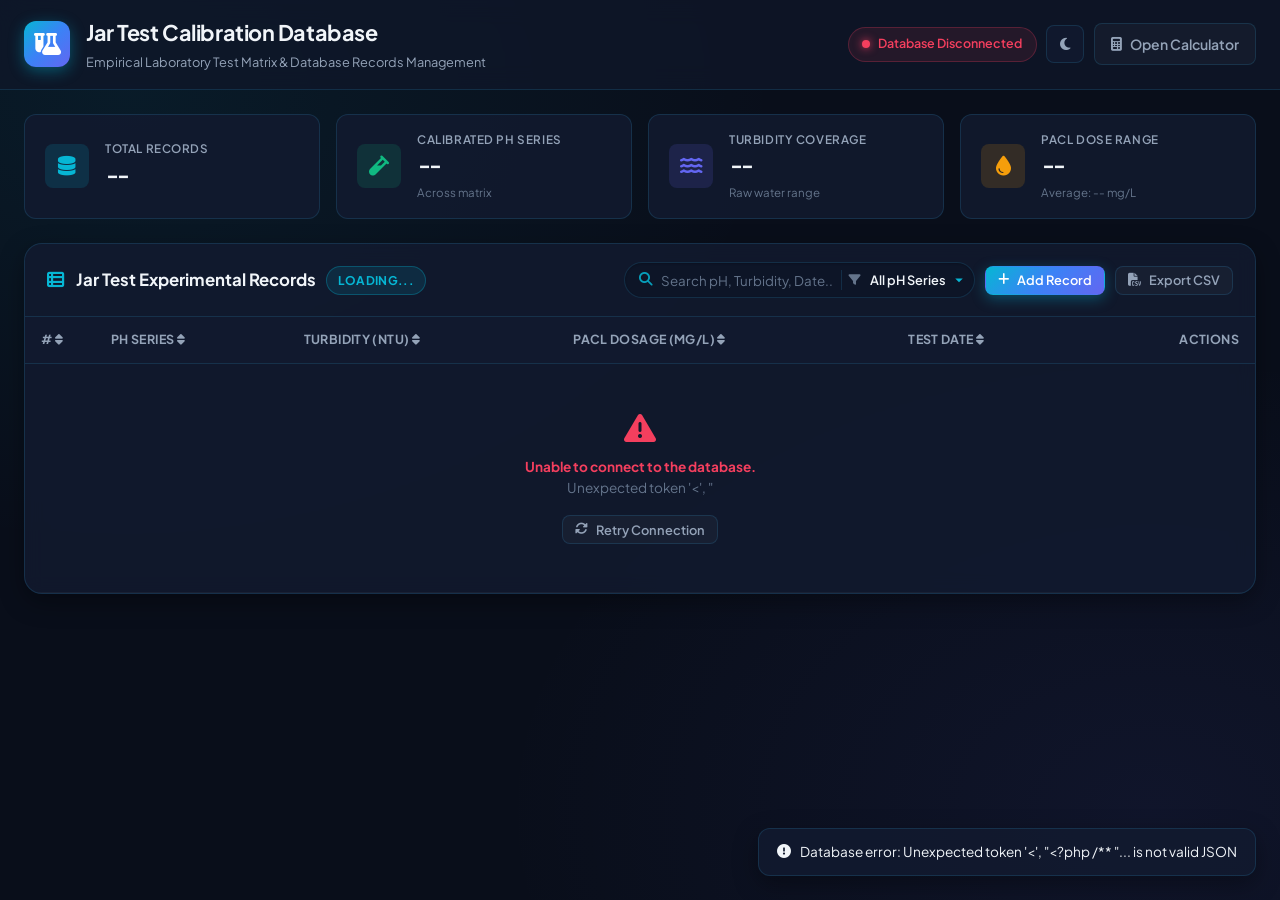
==== records.html @ 19542330 "first commit" ====
<!DOCTYPE html>
<html lang="en">

<head>
  <meta charset="UTF-8">
  <meta name="viewport" content="width=device-width, initial-scale=1.0">
  <title>Jar Test Records & Calibration Matrix | PACL Coagulant Database</title>
  <meta name="description"
    content="Manage, calibrate, add, update, and inspect Jar Test reference calibration records in the PACL coagulant database.">
  <link rel="preconnect" href="https://fonts.googleapis.com">
  <link rel="preconnect" href="https://fonts.gstatic.com" crossorigin>
  <link
    href="https://fonts.googleapis.com/css2?family=Plus+Jakarta+Sans:wght@300;400;500;600;700;800&family=JetBrains+Mono:wght@400;500;600&display=swap"
    rel="stylesheet">
  <link rel="stylesheet" href="https://cdnjs.cloudflare.com/ajax/libs/font-awesome/6.4.0/css/all.min.css">
  <link rel="stylesheet" href="style.css">
</head>

<body class="dark-theme">
  <div class="app-wrapper">
    <!-- Header -->
    <header class="app-header">
      <div class="header-container">
        <div class="brand">
          <div class="brand-icon">
            <i class="fa-solid fa-flask-vial"></i>
          </div>
          <div class="brand-text">
            <h1>Jar Test Calibration Database</h1>
            <p class="subtitle">Empirical Laboratory Test Matrix & Database Records Management</p>
          </div>
        </div>

        <div class="header-actions">
          <div id="dbStatusPill" class="db-status-pill" title="Database Connection Status">
            <span class="status-dot online"></span>
            <span id="dbStatusText">Connected to Database</span>
          </div>

          <button id="themeToggleBtn" class="btn btn-icon" title="Toggle Theme" aria-label="Toggle Theme">
            <i class="fa-solid fa-moon"></i>
          </button>

          <a href="index.html" class="btn btn-outline" title="Back to PACL Calculator">
            <i class="fa-solid fa-calculator"></i> <span>Open Calculator</span>
          </a>
        </div>
      </div>
    </header>

    <!-- Main Content Container -->
    <main class="main-container">

      <!-- Summary Stats Cards -->
      <section class="stats-overview-grid" id="statsGrid">
        <div class="stat-card">
          <div class="stat-icon cyan">
            <i class="fa-solid fa-database"></i>
          </div>
          <div class="stat-details">
            <span class="stat-label">Total Records</span>
            <span class="stat-value" id="statTotalRecords">--</span>
            <!-- <span class="stat-sub">Live MariaDB points</span> -->
          </div>
        </div>

        <div class="stat-card">
          <div class="stat-icon emerald">
            <i class="fa-solid fa-vial"></i>
          </div>
          <div class="stat-details">
            <span class="stat-label">Calibrated pH Series</span>
            <span class="stat-value" id="statPhSeries">--</span>
            <span class="stat-sub" id="statPhRange">Across matrix</span>
          </div>
        </div>

        <div class="stat-card">
          <div class="stat-icon indigo">
            <i class="fa-solid fa-water"></i>
          </div>
          <div class="stat-details">
            <span class="stat-label">Turbidity Coverage</span>
            <span class="stat-value" id="statTurbRange">--</span>
            <span class="stat-sub">Raw water range</span>
          </div>
        </div>

        <div class="stat-card">
          <div class="stat-icon amber">
            <i class="fa-solid fa-droplet"></i>
          </div>
          <div class="stat-details">
            <span class="stat-label">PACL Dose Range</span>
            <span class="stat-value" id="statPaclRange">--</span>
            <span class="stat-sub" id="statAvgPacl">Average: -- mg/L</span>
          </div>
        </div>
      </section>

      <!-- Jar Test Historical Database & Manager Section -->
      <section class="card table-card">
        <div class="card-header">
          <div class="card-title">
            <i class="fa-solid fa-table-list"></i>
            <h2>Jar Test Experimental Records</h2>
            <span class="badge badge-primary" id="tableCountBadge">Loading...</span>
          </div>
          <div class="table-actions">
            <!-- Combined Search & pH Series Filter Bar -->
            <div class="combined-search-bar" id="combinedSearchBar">
              <div class="search-field">
                <i class="fa-solid fa-magnifying-glass search-icon"></i>
                <input type="text" id="tableSearch" placeholder="Search pH, Turbidity, Date..." autocomplete="off">
                <button type="button" id="clearSearchBtn" class="clear-search-btn hidden" title="Clear search">
                  <i class="fa-solid fa-xmark"></i>
                </button>
              </div>
              <div class="search-divider"></div>
              <div class="filter-field">
                <i class="fa-solid fa-filter filter-icon"></i>
                <select id="seriesFilter" class="filter-dropdown" title="Filter by pH Series">
                  <option value="all">All pH Series</option>
                </select>
              </div>
            </div>

            <!-- Action Buttons -->
            <button id="addNewRecordBtn" class="btn btn-sm btn-primary">
              <i class="fa-solid fa-plus"></i> Add Record
            </button>
            <!-- <button id="restoreBenchmarkBtn" class="btn btn-sm btn-outline"
              title="Restore Original 90 Jar Test Lab Records">
              <i class="fa-solid fa-rotate-left"></i> Restore Benchmark
            </button> -->
            <!-- <button id="refreshBtn" class="btn btn-sm btn-outline" title="Refresh records from Database">
              <i class="fa-solid fa-arrows-rotate"></i>
            </button> -->
            <button id="exportCsvBtn" class="btn btn-sm btn-outline" title="Export database to CSV">
              <i class="fa-solid fa-file-csv"></i> Export CSV
            </button>
          </div>
        </div>

        <div class="card-body p-0">
          <div class="table-responsive">
            <table class="data-table" id="jarTestTable">
              <thead>
                <tr>
                  <th data-sort="id" style="width: 70px;"># <i class="fa-solid fa-sort"></i></th>
                  <th data-sort="ph">pH Series <i class="fa-solid fa-sort"></i></th>
                  <th data-sort="turbidity">Turbidity (NTU) <i class="fa-solid fa-sort"></i></th>
                  <th data-sort="pacl">PACL Dosage (mg/L) <i class="fa-solid fa-sort"></i></th>
                  <th data-sort="created_at">Test Date <i class="fa-solid fa-sort"></i></th>
                  <th class="text-right">Actions</th>
                </tr>
              </thead>
              <tbody id="tableBody">
                <tr>
                  <td colspan="6" style="text-align: center; padding: 3rem 1.5rem; color: var(--text-muted);">
                    <span class="btn-spinner"></span> Loading test records from database...
                  </td>
                </tr>
              </tbody>
            </table>
          </div>
        </div>
      </section>

    </main>
  </div>

  <!-- Modal: Add / Edit Jar Test Record -->
  <div class="modal-overlay hidden" id="recordModal">
    <div class="modal-dialog">
      <div class="modal-header">
        <div class="modal-title">
          <i class="fa-solid fa-vial-circle-check"></i>
          <h3 id="modalTitle">Add Jar Test Calibration Record</h3>
        </div>
        <button class="btn-close" id="closeModalBtn" aria-label="Close modal">&times;</button>
      </div>
      <form id="recordForm">
        <input type="hidden" id="recordId" value="">
        <div class="modal-body">
          <div class="form-group">
            <label for="modalPhInput" class="form-label">Water pH</label>
            <input type="number" id="modalPhInput" class="form-control" step="0.01" min="1" max="14" required
              placeholder="e.g. 6.60">
          </div>
          <div class="form-group">
            <label for="modalTurbidityInput" class="form-label">Turbidity (NTU)</label>
            <input type="number" id="modalTurbidityInput" class="form-control" step="0.01" min="0.01" required
              placeholder="e.g. 15.40">
          </div>
          <div class="form-group">
            <label for="modalPaclInput" class="form-label">PACL Dosage (mg/L or ppm)</label>
            <input type="number" id="modalPaclInput" class="form-control" step="0.01" min="0.01" required
              placeholder="e.g. 0.55">
          </div>
          <!-- <div class="form-group">
            <label for="modalDateInput" class="form-label">Test Date / Reference</label>
            <input type="text" id="modalDateInput" class="form-control"
              placeholder="e.g. 19-Oct, Lab Series, Run #2">
          </div>
          <div class="form-group">
            <label for="modalStatusInput" class="form-label">Record Status</label>
            <select id="modalStatusInput" class="form-control form-select">
              <option value="Verified" selected>Verified</option>
              <option value="Calibrated">Calibrated</option>
              <option value="Preliminary">Preliminary</option>
              <option value="Under Review">Under Review</option>
            </select>
          </div> -->
        </div>
        <div class="modal-footer">
          <button type="button" class="btn btn-outline" id="cancelModalBtn">Cancel</button>
          <button type="submit" class="btn btn-primary" id="saveRecordBtn">
            <i class="fa-solid fa-floppy-disk"></i> <span id="saveBtnText">Save Record</span>
          </button>
        </div>
      </form>
    </div>
  </div>

  <!-- Modal: Delete Confirmation -->
  <div class="modal-overlay hidden" id="deleteModal">
    <div class="modal-dialog" style="max-width: 400px;">
      <div class="modal-header">
        <div class="modal-title" style="color: var(--accent-rose);">
          <i class="fa-solid fa-triangle-exclamation"></i>
          <h3>Confirm Record Deletion</h3>
        </div>
        <button class="btn-close" id="closeDeleteModalBtn">&times;</button>
      </div>
      <div class="modal-body">
        <p style="color: var(--text-secondary); margin-bottom: 0.75rem;">Are you sure you want to permanently delete
          this jar test record from the database?</p>
        <div id="deleteRecordDetails"
          style="background: var(--bg-input); padding: 0.85rem 1rem; border-radius: var(--radius-sm); border: 1px solid var(--border-color); font-family: var(--font-mono); font-size: 0.85rem;">
          <!-- Populated dynamically -->
        </div>
      </div>
      <div class="modal-footer">
        <button type="button" class="btn btn-outline" id="cancelDeleteBtn">Cancel</button>
        <button type="button" class="btn btn-outline btn-danger-soft" id="confirmDeleteBtn"
          style="background: rgba(244, 63, 94, 0.15); border-color: rgba(244, 63, 94, 0.4); color: var(--accent-rose);">
          <i class="fa-solid fa-trash-can"></i> Delete Permanently
        </button>
      </div>
    </div>
  </div>

  <!-- Notification Toast Container -->
  <div id="toastContainer" class="toast-container"></div>

  <!-- Scripts: Database-driven (No hardcoded data.js) -->
  <script src="records.js"></script>
</body>

</html>
---- style.css ----
/* ==========================================================================
   PACL Coagulant Calculator - Professional Engineering Styling
   ========================================================================== */

:root {
  /* Color Palette - Dark Theme (Default) */
  --bg-main: #090e1a;
  --bg-card: rgba(18, 26, 47, 0.85);
  --bg-card-hover: rgba(24, 34, 60, 0.95);
  --bg-glass: rgba(15, 23, 42, 0.75);
  --bg-input: #0d1527;
  --border-color: rgba(56, 189, 248, 0.15);
  --border-color-focus: rgba(56, 189, 248, 0.5);
  
  --text-primary: #f1f5f9;
  --text-secondary: #94a3b8;
  --text-muted: #64748b;
  
  --accent-cyan: #06b6d4;
  --accent-cyan-glow: rgba(6, 182, 212, 0.35);
  --accent-emerald: #10b981;
  --accent-indigo: #6366f1;
  --accent-amber: #f59e0b;
  --accent-rose: #f43f5e;
  
  --primary-gradient: linear-gradient(135deg, #06b6d4 0%, #3b82f6 50%, #6366f1 100%);
  --hero-glow-gradient: radial-gradient(circle at 50% 50%, rgba(6, 182, 212, 0.18) 0%, rgba(15, 23, 42, 0) 70%);
  --badge-bg: rgba(6, 182, 212, 0.12);
  --badge-border: rgba(6, 182, 212, 0.3);
  
  --font-sans: 'Plus Jakarta Sans', -apple-system, BlinkMacSystemFont, sans-serif;
  --font-mono: 'JetBrains Mono', monospace;
  
  --radius-sm: 8px;
  --radius-md: 12px;
  --radius-lg: 18px;
  --radius-full: 9999px;
  
  --shadow-sm: 0 2px 8px rgba(0, 0, 0, 0.25);
  --shadow-md: 0 8px 24px rgba(0, 0, 0, 0.35);
  --shadow-lg: 0 16px 40px rgba(0, 0, 0, 0.5);
  --shadow-glow: 0 0 25px rgba(6, 182, 212, 0.25);

  --transition-fast: 0.15s ease;
  --transition-normal: 0.25s ease;
}

/* Light Theme Variables */
body.light-theme {
  --bg-main: #f0f4f8;
  --bg-card: rgba(255, 255, 255, 0.92);
  --bg-card-hover: #ffffff;
  --bg-glass: rgba(255, 255, 255, 0.85);
  --bg-input: #f8fafc;
  --border-color: rgba(148, 163, 184, 0.25);
  --border-color-focus: rgba(6, 182, 212, 0.7);
  
  --text-primary: #0f172a;
  --text-secondary: #475569;
  --text-muted: #94a3b8;
  
  --accent-cyan: #0284c7;
  --accent-cyan-glow: rgba(2, 132, 199, 0.2);
  --accent-emerald: #059669;
  
  --hero-glow-gradient: radial-gradient(circle at 50% 50%, rgba(2, 132, 199, 0.1) 0%, rgba(255, 255, 255, 0) 70%);
  --shadow-sm: 0 2px 8px rgba(0, 0, 0, 0.06);
  --shadow-md: 0 8px 20px rgba(0, 0, 0, 0.08);
  --shadow-lg: 0 16px 36px rgba(0, 0, 0, 0.12);
  --shadow-glow: 0 0 20px rgba(2, 132, 199, 0.15);
}

/* Reset & Base */
* {
  box-sizing: border-box;
  margin: 0;
  padding: 0;
}

body {
  font-family: var(--font-sans);
  background-color: var(--bg-main);
  color: var(--text-primary);
  min-height: 100vh;
  line-height: 1.6;
  background-image: 
    radial-gradient(at 10% 10%, rgba(6, 182, 212, 0.08) 0px, transparent 40%),
    radial-gradient(at 90% 90%, rgba(99, 102, 241, 0.08) 0px, transparent 40%);
  background-attachment: fixed;
  transition: background-color var(--transition-normal), color var(--transition-normal);
}

.app-wrapper {
  display: flex;
  flex-direction: column;
  min-height: 100vh;
}

/* Header */
.app-header {
  background: var(--bg-glass);
  backdrop-filter: blur(12px);
  -webkit-backdrop-filter: blur(12px);
  border-bottom: 1px solid var(--border-color);
  position: sticky;
  top: 0;
  z-index: 100;
}

.header-container {
  max-width: 1380px;
  margin: 0 auto;
  padding: 1rem 1.5rem;
  display: flex;
  align-items: center;
  justify-content: space-between;
  gap: 1rem;
}

.brand {
  display: flex;
  align-items: center;
  gap: 1rem;
}

.brand-icon {
  width: 46px;
  height: 46px;
  border-radius: var(--radius-md);
  background: var(--primary-gradient);
  display: flex;
  align-items: center;
  justify-content: center;
  color: white;
  font-size: 1.35rem;
  box-shadow: 0 4px 15px rgba(6, 182, 212, 0.4);
}

.brand-text h1 {
  font-size: 1.35rem;
  font-weight: 700;
  letter-spacing: -0.02em;
  color: var(--text-primary);
  margin-bottom: 0.1rem;
}

.brand-text .subtitle {
  font-size: 0.8rem;
  color: var(--text-secondary);
  font-weight: 400;
}

.header-actions {
  display: flex;
  align-items: center;
  gap: 0.6rem;
}

/* Buttons */
.btn {
  display: inline-flex;
  align-items: center;
  justify-content: center;
  gap: 0.5rem;
  padding: 0.55rem 1rem;
  font-size: 0.875rem;
  font-weight: 600;
  border-radius: var(--radius-sm);
  border: 1px solid transparent;
  cursor: pointer;
  transition: all var(--transition-fast);
  font-family: var(--font-sans);
  text-decoration: none;
}

.btn-primary {
  background: var(--primary-gradient);
  color: #ffffff;
  box-shadow: 0 4px 14px rgba(6, 182, 212, 0.35);
}

.btn-primary:hover {
  transform: translateY(-1px);
  box-shadow: 0 6px 20px rgba(6, 182, 212, 0.5);
}

.btn-outline {
  background: rgba(255, 255, 255, 0.03);
  border-color: var(--border-color);
  color: var(--text-secondary);
}

.btn-outline:hover {
  background: rgba(255, 255, 255, 0.08);
  color: var(--text-primary);
  border-color: var(--border-color-focus);
}

.btn-danger-soft {
  color: var(--accent-rose);
  border-color: rgba(244, 63, 94, 0.25);
}

.btn-danger-soft:hover {
  background: rgba(244, 63, 94, 0.12);
  border-color: var(--accent-rose);
  color: #fff;
}

.btn-icon {
  width: 38px;
  height: 38px;
  padding: 0;
  border-radius: var(--radius-sm);
  background: var(--bg-card);
  border: 1px solid var(--border-color);
  color: var(--text-secondary);
}

.btn-icon:hover {
  color: var(--accent-cyan);
  border-color: var(--accent-cyan);
}

.btn-sm {
  padding: 0.35rem 0.75rem;
  font-size: 0.8rem;
}

/* Main Layout */
.main-container {
  max-width: 1380px;
  width: 100%;
  margin: 0 auto;
  padding: 1.5rem;
  flex: 1;
}

/* Status Banner */
.status-banner {
  display: flex;
  align-items: center;
  justify-content: space-between;
  flex-wrap: wrap;
  gap: 0.75rem;
  background: rgba(6, 182, 212, 0.06);
  border: 1px solid rgba(6, 182, 212, 0.2);
  padding: 0.6rem 1rem;
  border-radius: var(--radius-md);
  margin-bottom: 1.5rem;
  font-size: 0.85rem;
}

.banner-pill {
  display: flex;
  align-items: center;
  gap: 0.5rem;
  color: var(--accent-cyan);
  font-weight: 600;
}

.pulse-dot {
  width: 8px;
  height: 8px;
  border-radius: 50%;
  background: var(--accent-emerald);
  box-shadow: 0 0 8px var(--accent-emerald);
  animation: pulseAnim 2s infinite ease-in-out;
}

@keyframes pulseAnim {
  0%, 100% { transform: scale(1); opacity: 1; }
  50% { transform: scale(1.4); opacity: 0.6; }
}

.dataset-stats {
  color: var(--text-secondary);
  display: flex;
  align-items: center;
  gap: 0.4rem;
  font-family: var(--font-mono);
  font-size: 0.8rem;
}

/* Grid */
.calculator-grid {
  display: grid;
  grid-template-columns: 1fr 1.15fr;
  gap: 1.5rem;
  margin-bottom: 1.5rem;
}

@media (max-width: 992px) {
  .calculator-grid {
    grid-template-columns: 1fr;
  }
}

/* Card Design */
.card {
  background: var(--bg-card);
  backdrop-filter: blur(10px);
  -webkit-backdrop-filter: blur(10px);
  border: 1px solid var(--border-color);
  border-radius: var(--radius-lg);
  box-shadow: var(--shadow-md);
  overflow: hidden;
  transition: transform var(--transition-fast), border-color var(--transition-fast);
}

.card:hover {
  border-color: rgba(56, 189, 248, 0.25);
}

.card-header {
  padding: 1.1rem 1.4rem;
  border-bottom: 1px solid var(--border-color);
  display: flex;
  align-items: center;
  justify-content: space-between;
  gap: 1rem;
}

.card-title {
  display: flex;
  align-items: center;
  gap: 0.65rem;
}

.card-title i {
  color: var(--accent-cyan);
  font-size: 1.1rem;
}

.card-title h2 {
  font-size: 1.05rem;
  font-weight: 700;
  color: var(--text-primary);
}

.card-body {
  padding: 1.4rem;
}

.badge {
  padding: 0.25rem 0.65rem;
  border-radius: var(--radius-full);
  font-size: 0.75rem;
  font-weight: 700;
  letter-spacing: 0.03em;
  text-transform: uppercase;
}

.badge-primary {
  background: var(--badge-bg);
  border: 1px solid var(--badge-border);
  color: var(--accent-cyan);
}

/* Form Controls */
.form-group {
  margin-bottom: 1.35rem;
}

.label-row {
  display: flex;
  justify-content: space-between;
  align-items: center;
  margin-bottom: 0.5rem;
}

.form-label {
  font-size: 0.9rem;
  font-weight: 600;
  color: var(--text-primary);
  display: flex;
  align-items: center;
  gap: 0.4rem;
}

.label-hint {
  font-size: 0.75rem;
  color: var(--text-muted);
}

.turbidity-display-badge {
  background: rgba(16, 185, 129, 0.15);
  border: 1px solid rgba(16, 185, 129, 0.3);
  color: var(--accent-emerald);
  font-family: var(--font-mono);
  padding: 0.2rem 0.6rem;
  border-radius: var(--radius-full);
  font-size: 0.8rem;
  font-weight: 600;
}

/* Chips for pH selection */
.ph-chip-group {
  display: flex;
  flex-wrap: wrap;
  gap: 0.45rem;
  margin-bottom: 0.75rem;
}

.ph-chip {
  background: var(--bg-input);
  border: 1px solid var(--border-color);
  color: var(--text-secondary);
  padding: 0.35rem 0.75rem;
  border-radius: var(--radius-sm);
  font-size: 0.825rem;
  font-weight: 600;
  cursor: pointer;
  transition: all var(--transition-fast);
  display: inline-flex;
  align-items: center;
  gap: 0.35rem;
}

.ph-chip:hover {
  background: rgba(6, 182, 212, 0.12);
  border-color: var(--accent-cyan);
  color: var(--text-primary);
}

.ph-chip.active {
  background: var(--primary-gradient);
  border-color: transparent;
  color: #fff;
  box-shadow: 0 2px 10px rgba(6, 182, 212, 0.4);
}

.ph-chip .chip-count {
  font-size: 0.7rem;
  opacity: 0.8;
  background: rgba(0, 0, 0, 0.2);
  padding: 0.1rem 0.35rem;
  border-radius: var(--radius-full);
}

/* Inputs */
.form-control {
  width: 100%;
  background: var(--bg-input);
  border: 1px solid var(--border-color);
  color: var(--text-primary);
  font-family: var(--font-sans);
  font-size: 0.95rem;
  padding: 0.65rem 0.9rem;
  border-radius: var(--radius-sm);
  outline: none;
  transition: border-color var(--transition-fast), box-shadow var(--transition-fast);
}

.form-control:focus {
  border-color: var(--accent-cyan);
  box-shadow: 0 0 0 3px rgba(6, 182, 212, 0.15);
}

.form-control-lg {
  font-size: 1.25rem;
  font-family: var(--font-mono);
  font-weight: 600;
  padding: 0.65rem 1rem 0.65rem 2.6rem;
}

.form-select {
  appearance: none;
  background-image: url("data:image/svg+xml,%3Csvg xmlns='http://www.w3.org/2000/svg' fill='%2394a3b8' viewBox='0 0 24 24'%3E%3Cpath d='M7 10l5 5 5-5z'/%3E%3C/svg%3E");
  background-repeat: no-repeat;
  background-position: right 0.75rem center;
  background-size: 1.4rem;
  padding-right: 2.2rem;
  cursor: pointer;
}

.input-with-select {
  display: flex;
  gap: 0.5rem;
}

.select-wrapper {
  flex: 1;
}

.custom-ph-input-wrap {
  width: 140px;
}

.hidden {
  display: none !important;
}

.helper-text {
  display: block;
  font-size: 0.75rem;
  color: var(--text-muted);
  margin-top: 0.4rem;
}

/* Number input group with icons */
.number-input-group {
  position: relative;
  display: flex;
  align-items: center;
}

.input-icon-wrapper {
  position: relative;
  width: 100%;
}

.input-icon-wrapper i {
  position: absolute;
  left: 1rem;
  top: 50%;
  transform: translateY(-50%);
  color: var(--text-muted);
  font-size: 1rem;
}

.input-unit {
  position: absolute;
  right: 1rem;
  color: var(--text-secondary);
  font-weight: 600;
  font-size: 0.9rem;
  pointer-events: none;
}

/* Presets */
.preset-pills {
  display: flex;
  align-items: center;
  gap: 0.4rem;
  margin-top: 0.65rem;
  flex-wrap: wrap;
}

.preset-label {
  font-size: 0.75rem;
  color: var(--text-muted);
}

.preset-btn {
  background: rgba(255, 255, 255, 0.04);
  border: 1px solid var(--border-color);
  color: var(--text-secondary);
  border-radius: var(--radius-sm);
  padding: 0.2rem 0.55rem;
  font-size: 0.75rem;
  cursor: pointer;
  transition: all var(--transition-fast);
}

.preset-btn:hover {
  background: rgba(6, 182, 212, 0.15);
  border-color: var(--accent-cyan);
  color: var(--text-primary);
}

/* Range Slider */
.slider-wrapper {
  margin-top: 0.9rem;
}

.slider-labels {
  display: flex;
  justify-content: space-between;
  font-size: 0.7rem;
  color: var(--text-muted);
  margin-bottom: 0.35rem;
  font-family: var(--font-mono);
}

.form-range {
  -webkit-appearance: none;
  appearance: none;
  width: 100%;
  height: 6px;
  background: rgba(255, 255, 255, 0.1);
  border-radius: 3px;
  outline: none;
}

.form-range::-webkit-slider-thumb {
  -webkit-appearance: none;
  appearance: none;
  width: 18px;
  height: 18px;
  border-radius: 50%;
  background: var(--accent-cyan);
  cursor: pointer;
  box-shadow: 0 0 10px var(--accent-cyan);
  transition: transform 0.1s ease;
}

.form-range::-webkit-slider-thumb:hover {
  transform: scale(1.2);
}

/* Accordion Plant Calc */
.accordion-item {
  border: 1px solid var(--border-color);
  border-radius: var(--radius-md);
  background: rgba(255, 255, 255, 0.02);
  overflow: hidden;
  margin-top: 1rem;
}

.accordion-header {
  width: 100%;
  background: transparent;
  border: none;
  padding: 0.8rem 1rem;
  display: flex;
  align-items: center;
  justify-content: space-between;
  color: var(--text-primary);
  font-size: 0.85rem;
  font-weight: 600;
  cursor: pointer;
  text-align: left;
}

.accordion-arrow {
  color: var(--text-muted);
  transition: transform var(--transition-fast);
}

.accordion-item.open .accordion-arrow {
  transform: rotate(180deg);
}

.accordion-body {
  padding: 1rem;
  border-top: 1px solid var(--border-color);
}

.plant-grid {
  display: grid;
  grid-template-columns: 1fr 1fr;
  gap: 0.75rem;
}

.form-label-sm {
  font-size: 0.75rem;
  color: var(--text-secondary);
  display: block;
  margin-bottom: 0.25rem;
}

.form-control-sm {
  padding: 0.4rem 0.6rem;
  font-size: 0.85rem;
}

.plant-result-pills {
  display: flex;
  gap: 0.6rem;
  margin-top: 0.8rem;
  flex-wrap: wrap;
}

.plant-pill {
  flex: 1;
  background: rgba(245, 158, 11, 0.08);
  border: 1px solid rgba(245, 158, 11, 0.25);
  border-radius: var(--radius-sm);
  padding: 0.5rem 0.75rem;
  display: flex;
  flex-direction: column;
}

.plant-pill-lbl {
  font-size: 0.7rem;
  color: var(--text-secondary);
}

.plant-pill-val {
  font-size: 0.95rem;
  color: var(--accent-amber);
  font-family: var(--font-mono);
}

/* ==========================================================================
   Result / Dosage Display Card
   ========================================================================== */

.result-card {
  position: relative;
  background: var(--bg-card);
  border: 1px solid rgba(6, 182, 212, 0.3);
  box-shadow: var(--shadow-glow);
}

.calculation-method-badge {
  background: rgba(16, 185, 129, 0.12);
  border: 1px solid rgba(16, 185, 129, 0.35);
  color: var(--accent-emerald);
  padding: 0.25rem 0.65rem;
  border-radius: var(--radius-full);
  font-size: 0.75rem;
  font-weight: 600;
  display: flex;
  align-items: center;
  gap: 0.35rem;
}

.result-body {
  display: flex;
  flex-direction: column;
  gap: 1.25rem;
}

/* Hero Dosage Box */
.dosage-hero {
  position: relative;
  background: rgba(6, 182, 212, 0.05);
  border: 1px solid rgba(6, 182, 212, 0.25);
  border-radius: var(--radius-lg);
  padding: 1.75rem 1.5rem 1.25rem;
  text-align: center;
  overflow: hidden;
}

.dosage-glow-bg {
  position: absolute;
  top: 0;
  left: 0;
  right: 0;
  bottom: 0;
  background: var(--hero-glow-gradient);
  pointer-events: none;
}

.dosage-header-sub {
  font-size: 0.75rem;
  font-weight: 700;
  letter-spacing: 0.12em;
  color: var(--accent-cyan);
  margin-bottom: 0.25rem;
}

.dosage-value-container {
  display: flex;
  align-items: baseline;
  justify-content: center;
  gap: 0.6rem;
  margin-bottom: 1.2rem;
}

.dosage-number {
  font-family: var(--font-mono);
  font-size: 4rem;
  font-weight: 800;
  color: #ffffff;
  line-height: 1;
  text-shadow: 0 0 30px rgba(6, 182, 212, 0.6);
  letter-spacing: -0.03em;
}

body.light-theme .dosage-number {
  color: #0f172a;
}

.dosage-unit-block {
  display: flex;
  flex-direction: column;
  align-items: flex-start;
  text-align: left;
}

.dosage-unit {
  font-size: 1.4rem;
  font-weight: 800;
  color: var(--accent-cyan);
  line-height: 1;
}

.dosage-unit-alt {
  font-size: 0.75rem;
  color: var(--text-muted);
  font-weight: 500;
}

.dosage-meta-row {
  display: flex;
  align-items: center;
  justify-content: space-around;
  border-top: 1px solid rgba(255, 255, 255, 0.08);
  padding-top: 0.9rem;
  flex-wrap: wrap;
  gap: 0.75rem;
}

.meta-item {
  display: flex;
  flex-direction: column;
  gap: 0.15rem;
}

.meta-lbl {
  font-size: 0.7rem;
  color: var(--text-muted);
  text-transform: uppercase;
  letter-spacing: 0.04em;
}

.meta-val {
  font-size: 0.85rem;
  font-weight: 600;
  color: var(--text-primary);
  font-family: var(--font-mono);
}

.meta-divider {
  width: 1px;
  height: 28px;
  background: var(--border-color);
}

@media (max-width: 576px) {
  .meta-divider {
    display: none;
  }
}

/* Interpolation Box */
.interpolation-details-box {
  background: rgba(255, 255, 255, 0.02);
  border: 1px solid var(--border-color);
  border-radius: var(--radius-md);
  padding: 1rem;
}

.box-title {
  font-size: 0.8rem;
  font-weight: 700;
  color: var(--text-secondary);
  display: flex;
  align-items: center;
  gap: 0.4rem;
  margin-bottom: 0.75rem;
}

.bracket-grid {
  display: grid;
  grid-template-columns: 1fr auto 1fr;
  align-items: center;
  gap: 0.6rem;
  margin-bottom: 0.75rem;
}

.benchmark-card {
  background: var(--bg-input);
  border: 1px solid var(--border-color);
  border-radius: var(--radius-sm);
  padding: 0.6rem 0.8rem;
  font-size: 0.8rem;
}

.bm-tag {
  font-size: 0.65rem;
  color: var(--text-muted);
  margin-bottom: 0.2rem;
  text-transform: uppercase;
}

.bm-data {
  display: flex;
  align-items: center;
  gap: 0.4rem;
  font-family: var(--font-mono);
  font-weight: 600;
}

.bm-turb {
  color: var(--accent-emerald);
}

.bm-pacl {
  color: var(--accent-cyan);
}

.bracket-indicator {
  display: flex;
  flex-direction: column;
  align-items: center;
  gap: 0.2rem;
  font-size: 0.7rem;
  color: var(--text-muted);
}

.explanation-note {
  font-size: 0.8rem;
  color: var(--text-secondary);
  line-height: 1.4;
  margin: 0;
}

/* Guidance card */
.guidance-card {
  background: rgba(99, 102, 241, 0.08);
  border: 1px solid rgba(99, 102, 241, 0.25);
  border-radius: var(--radius-md);
  padding: 0.9rem 1rem;
  display: flex;
  gap: 0.8rem;
  align-items: flex-start;
}

.guidance-icon {
  font-size: 1.2rem;
  color: var(--accent-indigo);
  margin-top: 0.1rem;
}

.guidance-content h4 {
  font-size: 0.85rem;
  font-weight: 700;
  color: var(--text-primary);
  margin-bottom: 0.2rem;
}

.guidance-content p {
  font-size: 0.8rem;
  color: var(--text-secondary);
  margin: 0;
  line-height: 1.4;
}

/* ==========================================================================
   Chart Section
   ========================================================================== */

.chart-card {
  margin-bottom: 1.5rem;
}

.chart-controls {
  display: flex;
  align-items: center;
  gap: 0.6rem;
}

.chart-badge {
  background: rgba(6, 182, 212, 0.12);
  border: 1px solid rgba(6, 182, 212, 0.3);
  color: var(--accent-cyan);
  padding: 0.25rem 0.6rem;
  border-radius: var(--radius-full);
  font-size: 0.75rem;
  font-weight: 600;
}

.chart-body {
  padding: 1.2rem;
}

.chart-container {
  position: relative;
  height: 340px;
  width: 100%;
}

.chart-legend-custom {
  display: flex;
  justify-content: center;
  gap: 1.5rem;
  margin-top: 1rem;
  flex-wrap: wrap;
  font-size: 0.8rem;
  color: var(--text-secondary);
}

.legend-item {
  display: flex;
  align-items: center;
  gap: 0.4rem;
}

.dot {
  width: 10px;
  height: 10px;
  border-radius: 50%;
  display: inline-block;
}

.line {
  width: 20px;
  height: 3px;
  border-radius: 2px;
  display: inline-block;
}

.empirical-dot {
  background: #06b6d4;
  box-shadow: 0 0 6px #06b6d4;
}

.curve-line {
  background: #3b82f6;
}

.active-point-dot {
  background: #f43f5e;
  box-shadow: 0 0 10px #f43f5e;
  animation: pulseAnim 1.5s infinite ease-in-out;
}

/* ==========================================================================
   Table Section
   ========================================================================== */

.table-card {
  margin-bottom: 2rem;
}

.table-actions {
  display: flex;
  align-items: center;
  gap: 0.6rem;
  flex-wrap: wrap;
}

/* Combined Search & Filter Bar Component */
.combined-search-bar {
  display: flex;
  align-items: center;
  background: var(--bg-input);
  border: 1px solid var(--border-color);
  border-radius: var(--radius-full);
  padding: 0.15rem 0.4rem 0.15rem 0.85rem;
  transition: all var(--transition-fast);
  box-shadow: inset 0 1px 2px rgba(0, 0, 0, 0.2);
  min-width: 320px;
  max-width: 480px;
}

.combined-search-bar:focus-within {
  border-color: var(--accent-cyan);
  box-shadow: 0 0 0 3px rgba(6, 182, 212, 0.18), 0 4px 14px rgba(0, 0, 0, 0.2);
  background: rgba(13, 21, 39, 0.98);
}

body.light-theme .combined-search-bar {
  box-shadow: inset 0 1px 2px rgba(0, 0, 0, 0.04);
}

body.light-theme .combined-search-bar:focus-within {
  background: #ffffff;
  box-shadow: 0 0 0 3px rgba(6, 182, 212, 0.2), 0 4px 12px rgba(0, 0, 0, 0.06);
}

.combined-search-bar .search-field {
  display: flex;
  align-items: center;
  gap: 0.55rem;
  flex: 1;
  min-width: 140px;
}

.combined-search-bar .search-icon {
  color: var(--accent-cyan);
  font-size: 0.85rem;
  opacity: 0.85;
}

.combined-search-bar input[type="text"] {
  border: none;
  outline: none;
  background: transparent;
  color: var(--text-primary);
  font-family: var(--font-sans);
  font-size: 0.835rem;
  width: 100%;
  padding: 0.4rem 0;
}

.combined-search-bar input[type="text"]::placeholder {
  color: var(--text-muted);
}

.clear-search-btn {
  background: transparent;
  border: none;
  color: var(--text-muted);
  cursor: pointer;
  padding: 0.2rem 0.45rem;
  font-size: 0.75rem;
  border-radius: var(--radius-full);
  display: flex;
  align-items: center;
  justify-content: center;
  transition: all var(--transition-fast);
}

.clear-search-btn:hover {
  color: var(--accent-rose);
  background: rgba(244, 63, 94, 0.15);
}

.search-divider {
  width: 1px;
  height: 20px;
  background: var(--border-color);
  margin: 0 0.45rem;
  flex-shrink: 0;
}

.combined-search-bar .filter-field {
  display: flex;
  align-items: center;
  gap: 0.35rem;
  flex-shrink: 0;
  position: relative;
}

.combined-search-bar .filter-icon {
  color: var(--text-muted);
  font-size: 0.75rem;
  pointer-events: none;
}

.combined-search-bar .filter-dropdown {
  border: none;
  outline: none;
  background: transparent;
  color: var(--text-primary);
  font-family: var(--font-sans);
  font-size: 0.8rem;
  font-weight: 600;
  cursor: pointer;
  padding: 0.4rem 1.4rem 0.4rem 0.2rem;
  appearance: none;
  background-image: url("data:image/svg+xml,%3Csvg xmlns='http://www.w3.org/2000/svg' fill='%2306b6d4' viewBox='0 0 24 24'%3E%3Cpath d='M7 10l5 5 5-5z'/%3E%3C/svg%3E");
  background-repeat: no-repeat;
  background-position: right 0 center;
  background-size: 1.15rem;
}

.combined-search-bar .filter-dropdown:focus {
  color: var(--accent-cyan);
}

.combined-search-bar .filter-dropdown option {
  background: var(--bg-main);
  color: var(--text-primary);
  font-weight: 500;
}

.p-0 {
  padding: 0 !important;
}

.table-responsive {
  overflow-x: auto;
  max-height: 400px;
  overflow-y: auto;
}

.data-table {
  width: 100%;
  border-collapse: collapse;
  font-size: 0.85rem;
  text-align: left;
}

.data-table thead {
  position: sticky;
  top: 0;
  background: var(--bg-card);
  z-index: 10;
  border-bottom: 1px solid var(--border-color);
}

.data-table th {
  padding: 0.8rem 1rem;
  font-weight: 700;
  color: var(--text-secondary);
  cursor: pointer;
  user-select: none;
  font-size: 0.78rem;
  text-transform: uppercase;
  letter-spacing: 0.03em;
}

.data-table th:hover {
  color: var(--accent-cyan);
}

.data-table td {
  padding: 0.75rem 1rem;
  border-bottom: 1px solid rgba(255, 255, 255, 0.04);
  color: var(--text-primary);
}

body.light-theme .data-table td {
  border-bottom: 1px solid rgba(0, 0, 0, 0.05);
}

.data-table tbody tr {
  transition: background var(--transition-fast);
}

.data-table tbody tr:hover {
  background: rgba(6, 182, 212, 0.06);
}

.data-table tbody tr.row-active {
  background: rgba(6, 182, 212, 0.16);
  font-weight: 600;
  border-left: 3px solid var(--accent-cyan);
}

.text-right {
  text-align: right;
}

.table-status-badge {
  display: inline-block;
  font-size: 0.7rem;
  padding: 0.15rem 0.5rem;
  border-radius: var(--radius-full);
  background: rgba(16, 185, 129, 0.15);
  color: var(--accent-emerald);
  font-weight: 600;
}

.btn-table-action {
  background: transparent;
  border: none;
  color: var(--text-muted);
  cursor: pointer;
  padding: 0.3rem 0.5rem;
  border-radius: var(--radius-sm);
  transition: color var(--transition-fast);
}

.btn-table-action:hover {
  color: var(--accent-rose);
  background: rgba(244, 63, 94, 0.1);
}

/* ==========================================================================
   Footer & Modal & Toast
   ========================================================================== */

.app-footer {
  border-top: 1px solid var(--border-color);
  padding: 1.5rem;
  text-align: center;
  font-size: 0.8rem;
  color: var(--text-muted);
  background: var(--bg-card);
}

.footer-sub {
  font-size: 0.75rem;
  margin-top: 0.25rem;
  color: var(--text-muted);
  opacity: 0.75;
}

/* Modal */
.modal-overlay {
  position: fixed;
  top: 0;
  left: 0;
  right: 0;
  bottom: 0;
  background: rgba(0, 0, 0, 0.7);
  backdrop-filter: blur(6px);
  display: flex;
  align-items: center;
  justify-content: center;
  z-index: 1000;
  padding: 1rem;
}

.modal-dialog {
  background: var(--bg-card);
  border: 1px solid var(--border-color);
  border-radius: var(--radius-lg);
  width: 100%;
  max-width: 440px;
  box-shadow: var(--shadow-lg);
  overflow: hidden;
  animation: modalFadeIn 0.2s ease-out;
}

@keyframes modalFadeIn {
  from { opacity: 0; transform: scale(0.95); }
  to { opacity: 1; transform: scale(1); }
}

.modal-header {
  padding: 1.2rem 1.4rem;
  border-bottom: 1px solid var(--border-color);
  display: flex;
  align-items: center;
  justify-content: space-between;
}

.modal-title {
  display: flex;
  align-items: center;
  gap: 0.6rem;
  color: var(--accent-cyan);
}

.modal-title h3 {
  font-size: 1.1rem;
  color: var(--text-primary);
}

.btn-close {
  background: transparent;
  border: none;
  font-size: 1.5rem;
  color: var(--text-muted);
  cursor: pointer;
  line-height: 1;
}

.btn-close:hover {
  color: var(--text-primary);
}

.modal-body {
  padding: 1.4rem;
}

.modal-footer {
  padding: 1rem 1.4rem;
  border-top: 1px solid var(--border-color);
  display: flex;
  justify-content: flex-end;
  gap: 0.6rem;
}

/* Toast */
.toast-container {
  position: fixed;
  bottom: 1.5rem;
  right: 1.5rem;
  display: flex;
  flex-direction: column;
  gap: 0.5rem;
  z-index: 1100;
}

.toast {
  background: var(--bg-card);
  border: 1px solid var(--border-color);
  color: var(--text-primary);
  padding: 0.75rem 1.1rem;
  border-radius: var(--radius-md);
  box-shadow: var(--shadow-md);
  font-size: 0.85rem;
  display: flex;
  align-items: center;
  gap: 0.6rem;
  animation: toastSlideIn 0.3s ease-out;
}

@keyframes toastSlideIn {
  from { opacity: 0; transform: translateX(50px); }
  to { opacity: 1; transform: translateX(0); }
}

/* Helpers */
.text-cyan { color: var(--accent-cyan); }
.text-emerald { color: var(--accent-emerald); }
/* Live Database Status Indicator */
.db-status-pill {
  display: inline-flex;
  align-items: center;
  gap: 0.5rem;
  padding: 0.4rem 0.85rem;
  background: rgba(16, 185, 129, 0.1);
  border: 1px solid rgba(16, 185, 129, 0.25);
  border-radius: var(--radius-full);
  font-size: 0.78rem;
  font-weight: 600;
  color: var(--accent-emerald);
  transition: all var(--transition-fast);
}

.db-status-pill.disconnected {
  background: rgba(244, 63, 94, 0.1);
  border-color: rgba(244, 63, 94, 0.25);
  color: var(--accent-rose);
}

.status-dot {
  width: 8px;
  height: 8px;
  border-radius: 50%;
  display: inline-block;
}

.status-dot.online {
  background: var(--accent-emerald);
  box-shadow: 0 0 8px var(--accent-emerald);
  animation: pulseGreen 2s infinite;
}

.status-dot.offline {
  background: var(--accent-rose);
  box-shadow: 0 0 8px var(--accent-rose);
}

@keyframes pulseGreen {
  0% { transform: scale(0.95); box-shadow: 0 0 0 0 rgba(16, 185, 129, 0.7); }
  70% { transform: scale(1); box-shadow: 0 0 0 6px rgba(16, 185, 129, 0); }
  100% { transform: scale(0.95); box-shadow: 0 0 0 0 rgba(16, 185, 129, 0); }
}

/* Stats Overview Cards */
.stats-overview-grid {
  display: grid;
  grid-template-columns: repeat(auto-fit, minmax(220px, 1fr));
  gap: 1rem;
  margin-bottom: 1.5rem;
}

.stat-card {
  background: var(--bg-card);
  border: 1px solid var(--border-color);
  border-radius: var(--radius-md);
  padding: 1rem 1.25rem;
  display: flex;
  align-items: center;
  gap: 1rem;
  transition: transform var(--transition-fast), border-color var(--transition-fast);
}

.stat-card:hover {
  transform: translateY(-2px);
  border-color: var(--border-color-focus);
}

.stat-icon {
  width: 44px;
  height: 44px;
  border-radius: var(--radius-sm);
  display: flex;
  align-items: center;
  justify-content: center;
  font-size: 1.25rem;
  flex-shrink: 0;
}

.stat-icon.cyan { background: rgba(6, 182, 212, 0.15); color: var(--accent-cyan); }
.stat-icon.emerald { background: rgba(16, 185, 129, 0.15); color: var(--accent-emerald); }
.stat-icon.indigo { background: rgba(99, 102, 241, 0.15); color: var(--accent-indigo); }
.stat-icon.amber { background: rgba(245, 158, 11, 0.15); color: var(--accent-amber); }

.stat-details {
  display: flex;
  flex-direction: column;
}

.stat-label {
  font-size: 0.73rem;
  color: var(--text-secondary);
  text-transform: uppercase;
  letter-spacing: 0.05em;
  font-weight: 600;
}

.stat-value {
  font-size: 1.35rem;
  font-weight: 700;
  color: var(--text-primary);
  font-family: var(--font-mono);
}

.stat-sub {
  font-size: 0.72rem;
  color: var(--text-muted);
}

/* Action buttons */
.btn-table-action.edit:hover {
  color: var(--accent-amber);
  background: rgba(245, 158, 11, 0.15);
}

.btn-table-action.delete:hover {
  color: var(--accent-rose);
  background: rgba(244, 63, 94, 0.15);
}

.filter-select {
  background: var(--bg-input);
  border: 1px solid var(--border-color);
  color: var(--text-primary);
  border-radius: var(--radius-sm);
  padding: 0.45rem 0.8rem;
  font-size: 0.85rem;
  font-family: var(--font-sans);
  outline: none;
  cursor: pointer;
}

.filter-select:focus {
  border-color: var(--accent-cyan);
}

.filter-select option {
  background: var(--bg-main);
  color: var(--text-primary);
}

.btn-spinner {
  display: inline-block;
  width: 14px;
  height: 14px;
  border: 2px solid rgba(255, 255, 255, 0.3);
  border-radius: 50%;
  border-top-color: #fff;
  animation: spin 0.8s linear infinite;
  margin-right: 0.4rem;
}

@keyframes spin {
  to { transform: rotate(360deg); }
}

/* Print Media */
@media print {
  body {
    background: #fff !important;
    color: #000 !important;
  }
  .app-header, .header-actions, .accordion-item, .table-actions, .btn, .ph-chip-group, .slider-wrapper {
    display: none !important;
  }
  .card {
    border: 1px solid #ccc !important;
    box-shadow: none !important;
    break-inside: avoid;
    margin-bottom: 1rem;
  }
  .calculator-grid {
    display: block;
  }
}
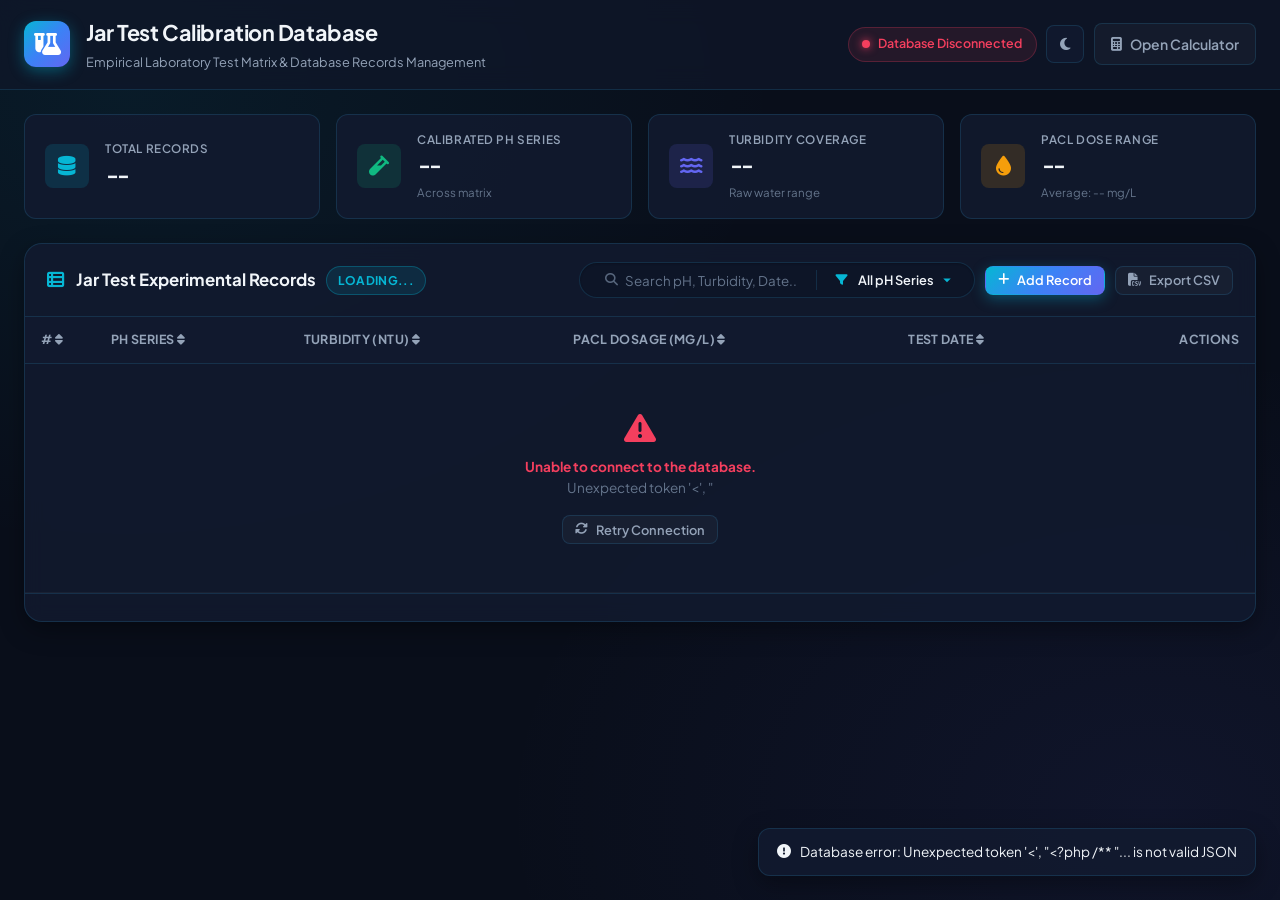
==== commit 078f650f: "version 1" ====
--- a/records.html
+++ b/records.html
@@ -164,6 +164,8 @@
               </tbody>
             </table>
           </div>
+          <!-- Pagination Bar -->
+          <div class="pagination-bar" id="paginationBar"></div>
         </div>
       </section>
 
--- a/style.css
+++ b/style.css
@@ -1549,3 +1549,202 @@
     display: block;
   }
 }
+
+/* ==========================================================================
+   Combined Search Bar
+   ========================================================================== */
+
+.combined-search-bar {
+  display: flex;
+  align-items: center;
+  background: var(--bg-input);
+  border: 1px solid var(--border-color);
+  border-radius: var(--radius-full);
+  overflow: hidden;
+  transition: border-color var(--transition-fast), box-shadow var(--transition-fast);
+  min-width: 280px;
+}
+
+.combined-search-bar:focus-within {
+  border-color: var(--border-color-focus);
+  box-shadow: 0 0 0 3px var(--accent-cyan-glow);
+}
+
+.combined-search-bar .search-field {
+  display: flex;
+  align-items: center;
+  flex: 1;
+  padding: 0 0.75rem;
+  gap: 0.4rem;
+}
+
+.combined-search-bar .search-icon {
+  color: var(--text-muted);
+  font-size: 0.8rem;
+  flex-shrink: 0;
+}
+
+.combined-search-bar input {
+  background: transparent;
+  border: none;
+  outline: none;
+  color: var(--text-primary);
+  font-family: var(--font-sans);
+  font-size: 0.85rem;
+  width: 100%;
+  padding: 0.55rem 0;
+}
+
+.combined-search-bar input::placeholder {
+  color: var(--text-muted);
+}
+
+.clear-search-btn {
+  background: transparent;
+  border: none;
+  cursor: pointer;
+  color: var(--text-muted);
+  padding: 0.25rem 0.35rem;
+  border-radius: 50%;
+  display: flex;
+  align-items: center;
+  justify-content: center;
+  transition: color var(--transition-fast), background var(--transition-fast);
+}
+
+.clear-search-btn:hover {
+  color: var(--accent-rose);
+  background: rgba(244, 63, 94, 0.1);
+}
+
+.search-divider {
+  width: 1px;
+  height: 20px;
+  background: var(--border-color);
+  flex-shrink: 0;
+}
+
+.combined-search-bar .filter-field {
+  display: flex;
+  align-items: center;
+  padding: 0 0.75rem;
+  gap: 0.4rem;
+}
+
+.combined-search-bar .filter-icon {
+  color: var(--accent-cyan);
+  font-size: 0.75rem;
+  flex-shrink: 0;
+}
+
+.filter-dropdown {
+  background: transparent;
+  border: none;
+  outline: none;
+  color: var(--text-secondary);
+  font-family: var(--font-sans);
+  font-size: 0.82rem;
+  cursor: pointer;
+  padding: 0.55rem 0;
+  appearance: none;
+  -webkit-appearance: none;
+  max-width: 140px;
+}
+
+.filter-dropdown option {
+  background: var(--bg-card);
+  color: var(--text-primary);
+}
+
+/* ==========================================================================
+   Pagination Bar
+   ========================================================================== */
+
+.pagination-bar {
+  padding: 0.85rem 1.25rem;
+  border-top: 1px solid var(--border-color);
+}
+
+.pagination-controls {
+  display: flex;
+  align-items: center;
+  justify-content: space-between;
+  flex-wrap: wrap;
+  gap: 0.75rem;
+}
+
+.pagination-info {
+  font-size: 0.82rem;
+  color: var(--text-muted);
+  font-family: var(--font-sans);
+}
+
+.pagination-info strong {
+  color: var(--text-secondary);
+  font-weight: 600;
+}
+
+.page-buttons {
+  display: flex;
+  align-items: center;
+  gap: 0.25rem;
+}
+
+.page-btn {
+  min-width: 34px;
+  height: 34px;
+  padding: 0 0.5rem;
+  display: inline-flex;
+  align-items: center;
+  justify-content: center;
+  background: transparent;
+  border: 1px solid var(--border-color);
+  border-radius: var(--radius-sm);
+  color: var(--text-secondary);
+  font-size: 0.82rem;
+  font-family: var(--font-mono);
+  cursor: pointer;
+  transition: background var(--transition-fast), border-color var(--transition-fast), color var(--transition-fast);
+  line-height: 1;
+}
+
+.page-btn:hover:not(.disabled):not(.active) {
+  background: var(--bg-card-hover);
+  border-color: var(--border-color-focus);
+  color: var(--accent-cyan);
+}
+
+.page-btn.active {
+  background: linear-gradient(135deg, #06b6d4, #3b82f6);
+  border-color: transparent;
+  color: #fff;
+  font-weight: 700;
+  box-shadow: 0 0 12px rgba(6, 182, 212, 0.3);
+}
+
+.page-btn.disabled {
+  opacity: 0.3;
+  cursor: not-allowed;
+  pointer-events: none;
+}
+
+.page-ellipsis {
+  min-width: 28px;
+  height: 34px;
+  display: inline-flex;
+  align-items: center;
+  justify-content: center;
+  color: var(--text-muted);
+  font-size: 0.85rem;
+}
+
+/* Light theme overrides */
+body.light-theme .filter-dropdown,
+body.light-theme .combined-search-bar input {
+  color: var(--text-primary);
+}
+
+body.light-theme .filter-dropdown option {
+  background: #fff;
+}
+
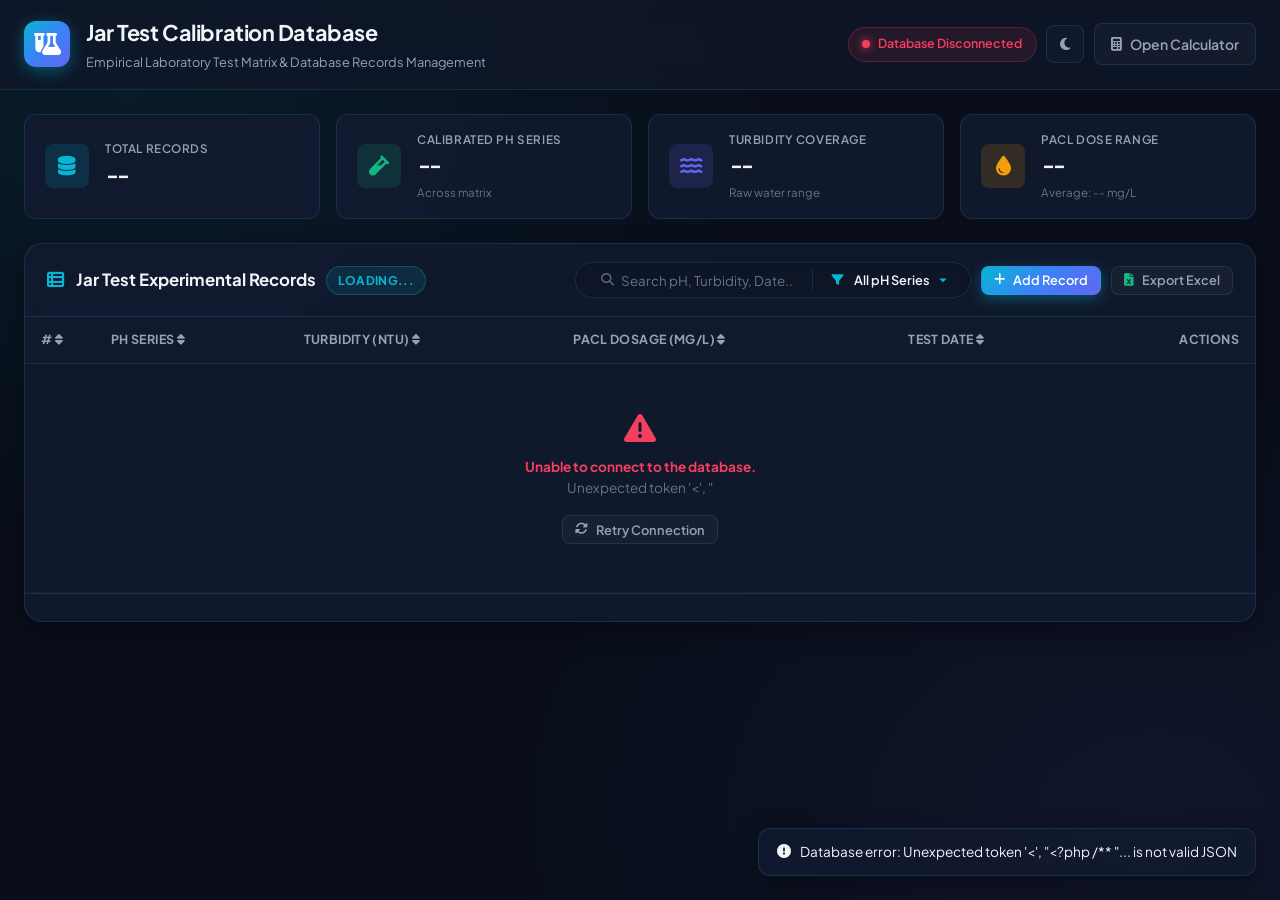
==== commit 29431173: "Verson 1 Completed" ====
--- a/records.html
+++ b/records.html
@@ -129,16 +129,13 @@
             <button id="addNewRecordBtn" class="btn btn-sm btn-primary">
               <i class="fa-solid fa-plus"></i> Add Record
             </button>
-            <!-- <button id="restoreBenchmarkBtn" class="btn btn-sm btn-outline"
-              title="Restore Original 90 Jar Test Lab Records">
-              <i class="fa-solid fa-rotate-left"></i> Restore Benchmark
+            <button id="exportExcelBtn" class="btn btn-sm btn-outline"
+              title="Export jar test database to Excel (.xlsx) grouped by pH values">
+              <i class="fa-solid fa-file-excel text-emerald"></i> Export Excel
+            </button>
+            <!-- <button id="exportCsvBtn" class="btn btn-sm btn-outline" title="Export database to CSV">
+              <i class="fa-solid fa-file-csv"></i> Export CSV
             </button> -->
-            <!-- <button id="refreshBtn" class="btn btn-sm btn-outline" title="Refresh records from Database">
-              <i class="fa-solid fa-arrows-rotate"></i>
-            </button> -->
-            <button id="exportCsvBtn" class="btn btn-sm btn-outline" title="Export database to CSV">
-              <i class="fa-solid fa-file-csv"></i> Export CSV
-            </button>
           </div>
         </div>
 
@@ -200,6 +197,12 @@
             <input type="number" id="modalPaclInput" class="form-control" step="0.01" min="0.01" required
               placeholder="e.g. 0.55">
           </div>
+          <div id="modalDuplicateNotice" class="duplicate-warning hidden"
+            style="background: rgba(245, 158, 11, 0.1); border: 1px solid rgba(245, 158, 11, 0.3); border-radius: var(--radius-sm); padding: 0.65rem 0.85rem; font-size: 0.82rem; color: var(--accent-amber); margin-bottom: 0.75rem; display: flex; align-items: flex-start; gap: 0.5rem;">
+            <i class="fa-solid fa-triangle-exclamation" style="margin-top: 2px;"></i>
+            <span id="modalDuplicateNoticeText">A record for this pH and Turbidity already exists in the
+              database.</span>
+          </div>
           <!-- <div class="form-group">
             <label for="modalDateInput" class="form-label">Test Date / Reference</label>
             <input type="text" id="modalDateInput" class="form-control"
@@ -253,8 +256,80 @@
     </div>
   </div>
 
+  <!-- Modal: Duplicate Record Confirmation -->
+  <div class="modal-overlay hidden" id="duplicateModal" style="z-index: 1060;">
+    <div class="modal-dialog" style="max-width: 440px;">
+      <div class="modal-header">
+        <div class="modal-title" style="color: var(--accent-amber);">
+          <i class="fa-solid fa-triangle-exclamation"></i>
+          <h3>Duplicate Record Detected</h3>
+        </div>
+        <button class="btn-close" id="closeDuplicateModalBtn" aria-label="Close modal">&times;</button>
+      </div>
+      <div class="modal-body">
+        <p style="color: var(--text-secondary); margin-bottom: 0.85rem; font-size: 0.9rem; line-height: 1.45;">
+          A record for this pH and Turbidity already exists in the database. Each pH value must have a single turbidity
+          value.
+        </p>
+
+        <!-- Existing Record Summary Card -->
+        <div
+          style="background: var(--bg-input); padding: 0.85rem 1rem; border-radius: var(--radius-sm); border: 1px solid var(--border-color); margin-bottom: 1rem;">
+          <div style="display: flex; justify-content: space-between; align-items: center; margin-bottom: 0.5rem;">
+            <span style="font-weight: 600; font-size: 0.85rem; color: var(--text-primary);">
+              <i class="fa-solid fa-database text-cyan"></i> Existing Record</span>
+            </span>
+            <span class="badge badge-primary" id="dupExistingStatus" style="font-size: 0.7rem;">Verified</span>
+          </div>
+          <div
+            style="display: grid; grid-template-columns: 1fr 1fr; gap: 0.45rem; font-family: var(--font-mono); font-size: 0.82rem; color: var(--text-secondary);">
+            <div>pH Series: <strong id="dupExistingPh" style="color: var(--text-primary);">--</strong></div>
+            <div>Turbidity: <strong id="dupExistingTurb" style="color: var(--text-primary);">-- NTU</strong></div>
+            <div style="grid-column: span 2; margin-top: 0.2rem;">
+              Current PACL Dosage: <strong id="dupExistingPacl"
+                style="color: var(--accent-amber); font-size: 0.95rem;">-- mg/L</strong>
+            </div>
+            <div style="grid-column: span 2; font-size: 0.75rem; color: var(--text-muted);">
+              Test Date: <span id="dupExistingDate">--</span>
+            </div>
+          </div>
+        </div>
+
+        <!-- Editable Result Form Group -->
+        <div class="form-group" style="margin-bottom: 0.85rem;">
+          <label for="dupNewPaclInput" class="form-label"
+            style="display: flex; justify-content: space-between; align-items: center; font-weight: 600;">
+            <span><i class="fa-solid fa-pen-to-square text-cyan"></i> Edit Result (PACL Dosage mg/L)</span>
+            <span style="font-size: 0.75rem; color: var(--text-muted); font-weight: normal;">Update dosage</span>
+          </label>
+          <input type="number" id="dupNewPaclInput" class="form-control" step="0.01" min="0.01" required
+            placeholder="e.g. 0.55" style="border-color: var(--accent-cyan); font-weight: 600; font-size: 1.05rem;">
+        </div>
+
+        <p style="font-size: 0.8rem; color: var(--text-muted); margin: 0; line-height: 1.35;">
+          Click <strong>Okay</strong> to update the existing record with this result, or <strong>Cancel</strong> to
+          return.
+        </p>
+      </div>
+      <div class="modal-footer">
+        <button type="button" class="btn btn-outline" id="cancelDuplicateBtn">Cancel</button>
+        <button type="button" class="btn btn-primary" id="confirmDuplicateBtn">
+          <i class="fa-solid fa-check"></i> Okay
+        </button>
+      </div>
+    </div>
+  </div>
+
   <!-- Notification Toast Container -->
   <div id="toastContainer" class="toast-container"></div>
+
+  <!-- Excel (.xlsx) Export Engine (Local with CDN fallback) -->
+  <script src="xlsx.full.min.js"></script>
+  <script>
+    if (typeof XLSX === 'undefined') {
+      document.write('<script src="https://cdnjs.cloudflare.com/ajax/libs/xlsx/0.18.5/xlsx.full.min.js"><\/script>');
+    }
+  </script>
 
   <!-- Scripts: Database-driven (No hardcoded data.js) -->
   <script src="records.js"></script>
